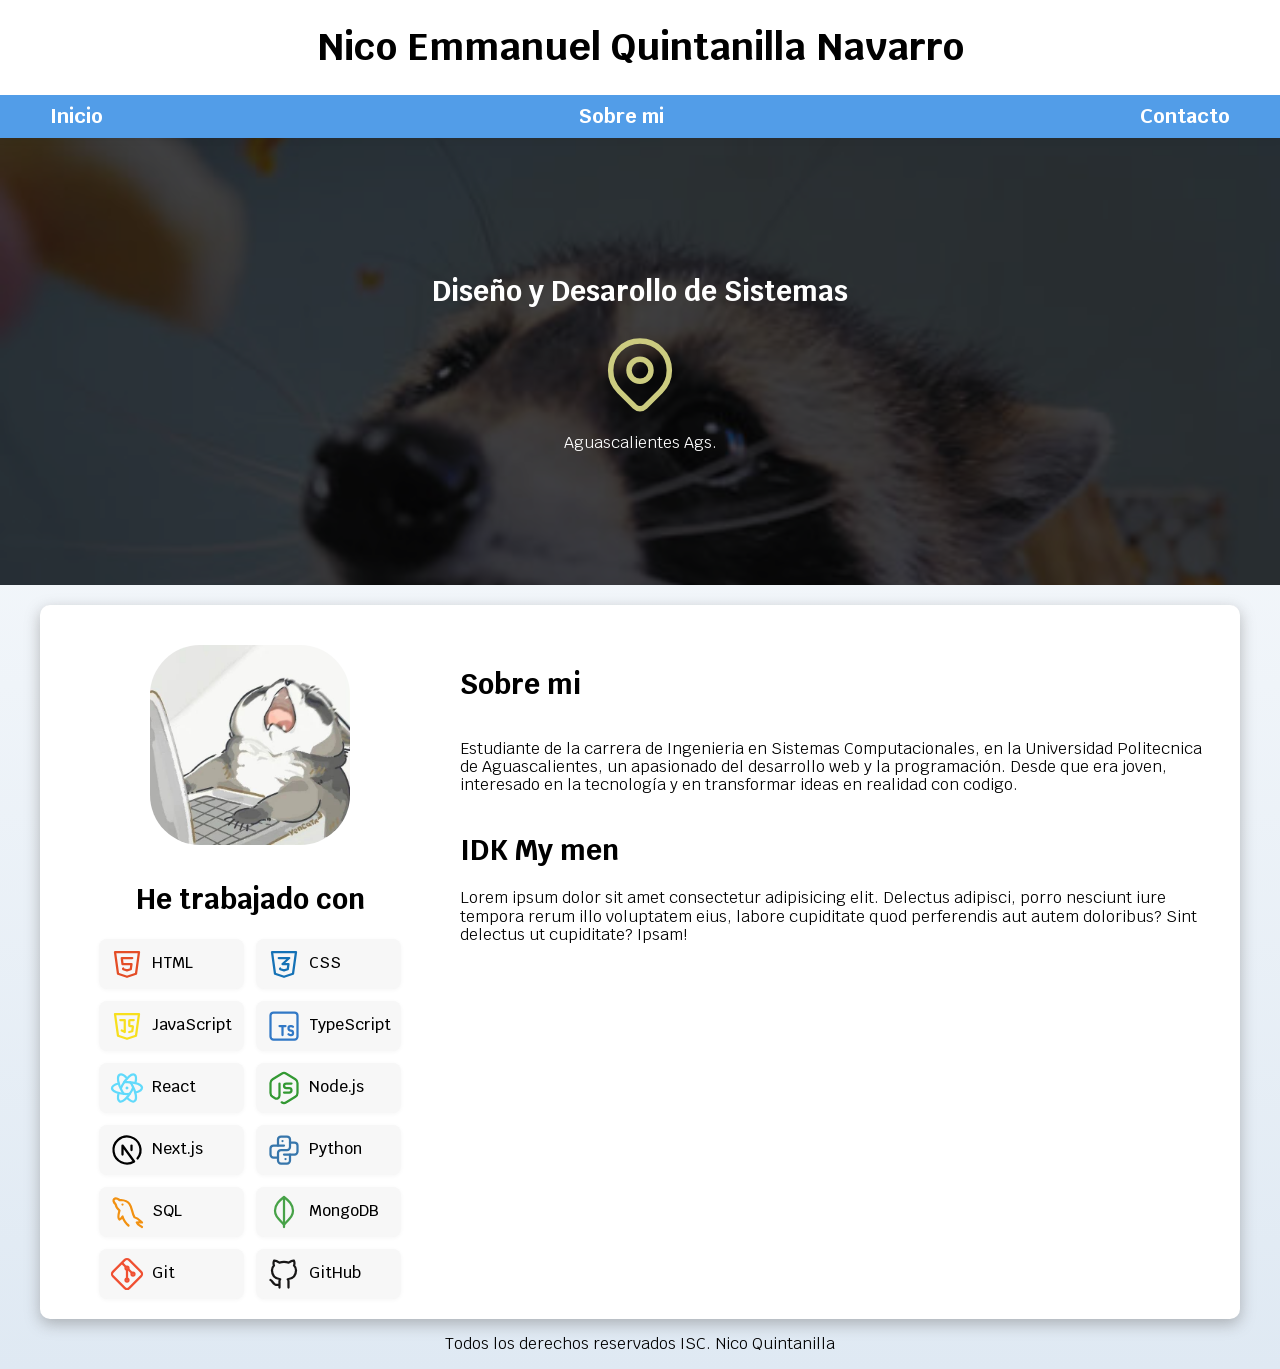
==== public/aboutMe.html @ 52b85981 "folder rename" ====
<!DOCTYPE html>
<html lang="sp">

<head>
  <meta charset="UTF-8">
  <meta name="viewport" content="width=device-width, initial-scale=1.0">
  <link rel="preload" href="styles/normalize.css" as="style">
  <link rel="stylesheet" href="styles/normalize.css">
  <link rel="preconnect" href="https://fonts.googleapis.com">
  <link rel="preconnect" href="https://fonts.gstatic.com" crossorigin>
  <link href="https://fonts.googleapis.com/css2?family=Krub:wght@400;700&display=swap" rel="stylesheet">
  <link rel="stylesheet" href="styles/styles.css">
  <link rel="preload" href="styles/styles.css" as="style">
  <title>About Me</title>
</head>


<body>
  <topBar class="top-bar">
    <Header>
      <h1>Nico Emmanuel Quintanilla Navarro</h1>
    </Header>

    <div class="nav-bg">
      <nav class="navegacion-principal contenedor">
        <a href="index.html">Inicio</a>
        <a href="aboutMe.html">Sobre mi</a>
        <!-- <a href="#">Clientes</a> -->
        <a href="contacto.html">Contacto</a>
      </nav>
    </div>
  </topBar>

  <section class="hero">
    <div class="contenido-hero">
      <h2>Diseño y Desarollo de Sistemas</h2>
      <div class="ubicacion">
        <svg xmlns="http://www.w3.org/2000/svg" width="88" height="88" viewBox="0 0 24 24" fill="none" stroke="#cccc80"
          stroke-width="1.5" stroke-linecap="round" stroke-linejoin="round">
          <path d="M9 11a3 3 0 1 0 6 0a3 3 0 0 0 -6 0" />
          <path d="M17.657 16.657l-4.243 4.243a2 2 0 0 1 -2.827 0l-4.244 -4.243a8 8 0 1 1 11.314 0z" />
        </svg>
      </div>
      <p>Aguascalientes Ags.</p>
    </div>
  </section>

  <main class="contenedor sombra">

    <div class="aboutMe">

      <div class="lefthSide">
        <div class="pfPic"></div>

        <h2>He trabajado con</h2>
                <!-- ...existing code... -->
        <ul class="skills-grid">
          <li>
            <svg xmlns="http://www.w3.org/2000/svg" width="36" height="36" viewBox="0 0 24 24" fill="none"
              stroke="#E44D26" stroke-width="1.5" stroke-linecap="round" stroke-linejoin="round">
              <path d="M20 4l-2 14.5l-6 2l-6 -2l-2 -14.5z" />
              <path d="M15.5 8h-7l.5 4h6l-.5 3.5l-2.5 .75l-2.5 -.75l-.1 -.5" />
            </svg>
            HTML
          </li>
          <li>
            <svg xmlns="http://www.w3.org/2000/svg" width="36" height="36" viewBox="0 0 24 24" fill="none"
              stroke="#1572B6" stroke-width="1.5" stroke-linecap="round" stroke-linejoin="round">
              <path d="M20 4l-2 14.5l-6 2l-6 -2l-2 -14.5z" />
              <path d="M8.5 8h7l-4.5 4h4l-.5 3.5l-2.5 .75l-2.5 -.75l-.1 -.5" />
            </svg>
            CSS
          </li>
          <li>
            <svg xmlns="http://www.w3.org/2000/svg" width="36" height="36" viewBox="0 0 24 24" fill="none"
              stroke="#F7DF1E" stroke-width="1.5" stroke-linecap="round" stroke-linejoin="round">
              <path d="M20 4l-2 14.5l-6 2l-6 -2l-2 -14.5z" />
              <path d="M7.5 8h3v8l-2 -1" />
              <path
                d="M16.5 8h-2.5a.5 .5 0 0 0 -.5 .5v3a.5 .5 0 0 0 .5 .5h1.423a.5 .5 0 0 1 .495 .57l-.418 2.93l-2 .5" />
            </svg>
            JavaScript
          </li>
          <li>
            <svg xmlns="http://www.w3.org/2000/svg" width="36" height="36" viewBox="0 0 24 24" fill="none"
              stroke="#3178C6" stroke-width="1.5" stroke-linecap="round" stroke-linejoin="round">
              <path
                d="M15 17.5c.32 .32 .754 .5 1.207 .5h.543c.69 0 1.25 -.56 1.25 -1.25v-.25a1.5 1.5 0 0 0 -1.5 -1.5a1.5 1.5 0 0 1 -1.5 -1.5v-.25c0 -.69 .56 -1.25 1.25 -1.25h.543c.453 0 .887 .18 1.207 .5" />
              <path d="M9 12h4" />
              <path d="M11 12v6" />
              <path d="M21 19v-14a2 2 0 0 0 -2 -2h-14a2 2 0 0 0 -2 2v14a2 2 0 0 0 2 2h14a2 2 0 0 0 2 -2z" />
            </svg>
            TypeScript
          </li>
          <li>
            <svg xmlns="http://www.w3.org/2000/svg" width="36" height="36" viewBox="0 0 24 24" fill="none"
              stroke="#61DAFB" stroke-width="1.5" stroke-linecap="round" stroke-linejoin="round">
              <path
                d="M6.357 9c-2.637 .68 -4.357 1.845 -4.357 3.175c0 2.107 4.405 3.825 9.85 3.825c.74 0 1.26 -.039 1.95 -.097" />
              <path
                d="M9.837 15.9c-.413 -.596 -.806 -1.133 -1.18 -1.8c-2.751 -4.9 -3.488 -9.77 -1.63 -10.873c1.15 -.697 3.047 .253 4.974 2.254" />
              <path
                d="M6.429 15.387c-.702 2.688 -.56 4.716 .56 5.395c1.783 1.08 5.387 -1.958 8.043 -6.804c.36 -.67 .683 -1.329 .968 -1.978" />
              <path
                d="M12 18.52c1.928 2 3.817 2.95 4.978 2.253c1.85 -1.102 1.121 -5.972 -1.633 -10.873c-.384 -.677 -.777 -1.204 -1.18 -1.8" />
              <path
                d="M17.66 15c2.612 -.687 4.34 -1.85 4.34 -3.176c0 -2.11 -4.408 -3.824 -9.845 -3.824c-.747 0 -1.266 .029 -1.955 .087" />
              <path
                d="M8 12c.285 -.66 .607 -1.308 .968 -1.978c2.647 -4.844 6.253 -7.89 8.046 -6.801c1.11 .679 1.262 2.706 .56 5.393" />
              <path
                d="M12.26 12.015h-.01c-.01 .13 -.12 .24 -.26 .24a.263 .263 0 0 1 -.25 -.26c0 -.14 .11 -.25 .24 -.25h-.01c.13 -.01 .25 .11 .25 .24" />
            </svg>
            React
          </li>
          <li>
            <svg xmlns="http://www.w3.org/2000/svg" width="36" height="36" viewBox="0 0 24 24" fill="none"
              stroke="#339933" stroke-width="1.5" stroke-linecap="round" stroke-linejoin="round">
              <path
                d="M9 9v8.044a2 2 0 0 1 -2.996 1.734l-1.568 -.9a3 3 0 0 1 -1.436 -2.561v-6.635a3 3 0 0 1 1.436 -2.56l6 -3.667a3 3 0 0 1 3.128 0l6 3.667a3 3 0 0 1 1.436 2.561v6.634a3 3 0 0 1 -1.436 2.56l-6 3.667a3 3 0 0 1 -3.128 0" />
              <path d="M17 9h-3.5a1.5 1.5 0 0 0 0 3h2a1.5 1.5 0 0 1 0 3h-3.5" />
            </svg>
            Node.js
          </li>
          <li>
            <svg xmlns="http://www.w3.org/2000/svg" width="36" height="36" viewBox="0 0 24 24" fill="none"
              stroke="#000000" stroke-width="1.5" stroke-linecap="round" stroke-linejoin="round">
              <path d="M9 15v-6l7.745 10.65a9 9 0 1 1 2.255 -1.993" />
              <path d="M15 12v-3" />
            </svg>
            Next.js
          </li>
          <li>
            <svg xmlns="http://www.w3.org/2000/svg" width="36" height="36" viewBox="0 0 24 24" fill="none"
              stroke="#3776AB" stroke-width="1.5" stroke-linecap="round" stroke-linejoin="round">
              <path d="M12 9h-7a2 2 0 0 0 -2 2v4a2 2 0 0 0 2 2h3" />
              <path d="M12 15h7a2 2 0 0 0 2 -2v-4a2 2 0 0 0 -2 -2h-3" />
              <path
                d="M8 9v-4a2 2 0 0 1 2 -2h4a2 2 0 0 1 2 2v5a2 2 0 0 1 -2 2h-4a2 2 0 0 0 -2 2v5a2 2 0 0 0 2 2h4a2 2 0 0 0 2 -2v-4" />
              <path d="M11 6l0 .01" />
              <path d="M13 18l0 .01" />
            </svg>
            Python
          </li>
          <li>
            <svg xmlns="http://www.w3.org/2000/svg" width="36" height="36" viewBox="0 0 24 24" fill="none"
              stroke="#F29111" stroke-width="1.5" stroke-linecap="round" stroke-linejoin="round">
              <path
                d="M13 21c-1.427 -1.026 -3.59 -3.854 -4 -6c-.486 .77 -1.501 2 -2 2c-1.499 -.888 -.574 -3.973 0 -6c-1.596 -1.433 -2.468 -2.458 -2.5 -4c-3.35 -3.44 -.444 -5.27 2.5 -3h1c8.482 .5 6.421 8.07 9 11.5c2.295 .522 3.665 2.254 5 3.5c-2.086 -.2 -2.784 -.344 -3.5 0c.478 1.64 2.123 2.2 3.5 3" />
              <path d="M9 7h.01" />
            </svg>
            SQL
          </li>
          <li>
            <svg xmlns="http://www.w3.org/2000/svg" width="36" height="36" viewBox="0 0 24 24" fill="none"
              stroke="#47A248" stroke-width="1.5" stroke-linecap="round" stroke-linejoin="round">
              <path d="M12 3v19" />
              <path
                d="M18 11.227c0 3.273 -1.812 4.77 -6 9.273c-4.188 -4.503 -6 -6 -6 -9.273c0 -4.454 3.071 -6.927 6 -9.227c2.929 2.3 6 4.773 6 9.227z" />
            </svg>
            MongoDB
          </li>
          <li>
            <svg xmlns="http://www.w3.org/2000/svg" width="36" height="36" viewBox="0 0 24 24" fill="none"
              stroke="#F05032" stroke-width="1.5" stroke-linecap="round" stroke-linejoin="round">
              <path d="M16 12m-1 0a1 1 0 1 0 2 0a1 1 0 1 0 -2 0" />
              <path d="M12 8m-1 0a1 1 0 1 0 2 0a1 1 0 1 0 -2 0" />
              <path d="M12 16m-1 0a1 1 0 1 0 2 0a1 1 0 1 0 -2 0" />
              <path d="M12 15v-6" />
              <path d="M15 11l-2 -2" />
              <path d="M11 7l-1.9 -1.9" />
              <path
                d="M13.446 2.6l7.955 7.954a2.045 2.045 0 0 1 0 2.892l-7.955 7.955a2.045 2.045 0 0 1 -2.892 0l-7.955 -7.955a2.045 2.045 0 0 1 0 -2.892l7.955 -7.955a2.045 2.045 0 0 1 2.892 0z" />
            </svg>
            Git
          </li>
          <li>
            <svg xmlns="http://www.w3.org/2000/svg" width="36" height="36" viewBox="0 0 24 24" fill="none"
              stroke="#181717" stroke-width="1.5" stroke-linecap="round" stroke-linejoin="round">
              <path
                d="M9 19c-4.3 1.4 -4.3 -2.5 -6 -3m12 5v-3.5c0 -1 .1 -1.4 -.5 -2c2.8 -.3 5.5 -1.4 5.5 -6a4.6 4.6 0 0 0 -1.3 -3.2a4.2 4.2 0 0 0 -.1 -3.2s-1.1 -.3 -3.5 1.3a12.3 12.3 0 0 0 -6.2 0c-2.4 -1.6 -3.5 -1.3 -3.5 -1.3a4.2 4.2 0 0 0 -.1 3.2a4.6 4.6 0 0 0 -1.3 3.2c0 4.6 2.7 5.7 5.5 6c-.6 .6 -.6 1.2 -.5 2v3.5" />
            </svg>
            GitHub
          </li>
        </ul>
      </div>

      <div class="righthSide">
        <h2>Sobre mi</h2>

        <p>Estudiante de la carrera de Ingenieria en Sistemas Computacionales, en la Universidad Politecnica de
          Aguascalientes, un apasionado del desarrollo web y la programación. Desde que era joven, interesado en la
          tecnología y en transformar ideas en realidad con codigo.
        </p>

        <h2>IDK My men</h2>
        Lorem ipsum dolor sit amet consectetur adipisicing elit. Delectus adipisci, porro nesciunt iure tempora rerum
        illo voluptatem eius, labore cupiditate quod perferendis aut autem doloribus? Sint delectus ut cupiditate?
        Ipsam!
      </div>
    </div>
  </main>


  <footer class="footer">
    <p>Todos los derechos reservados ISC. Nico Quintanilla</p>
  </footer>
</body>

</html>
---- public/styles/styles.css ----
:root {
  --primary: #cccc80;
  --secondary: #529de8;
  --background: #f0fcff;
  --text: #001e60;
  --blanco: #ffffff;
  --negro: #000000;
  --grisClaro: #dfe9f3;
  --grisOscuro: #394d5a;  
}

html {
  font-size: 62.5%;
  box-sizing: border-box;
  /* scroll-snap-type: y mandatory; */
}

.servicios,
.navegacion-principal .formulario {
  scroll-snap-align: center;
  scroll-snap-stop: always;
}

*,
*::before,
*::after {
  box-sizing: inherit;
}

body {
   padding-top: 135px;
  font-size: 16px;
  font-family: 'Krub', sans-serif;
  background-image: linear-gradient(to top, var(--grisClaro) 0%, var(--blanco) 100%);
}

.top-bar{
  position: fixed;
  top: 0;
  left: 0;
  width: 100%;
  z-index: 1000;
  background: #fff; /* O el color de fondo que prefieras */
  box-shadow: 0 2px 8px rgba(0,0,0,0.05);
}

.contenedor {
  max-width: 120rem;
  margin: 0 auto;
}

.boton {
  background-color: var(--secundario);
  color: var(--blanco);
  padding: 1rem 3rem;
  margin-top: 3rem;
  font-size: 2rem;
  text-decoration: none;
  text-transform: uppercase;
  font-weight: bold;
  border-radius: .5rem;
  width: 90%;
  text-align: center;
  border: none;
}

@media (min-width: 768px) {
  .boton {
    width: auto;
  }
}

.boton:hover {
  cursor: pointer;
}

.sombra {
  box-shadow: 0px 5px 15px 0px rgba(112, 112, 112, 0.48);
  background-color: var(--blanco);
  padding: 2rem;
  border-radius: 1rem;
}

h1 {
  font-size: 3.8rem;
}

h2 {
  font-size: 2.8rem;
}

h3 {
  font-size: 1.8rem;
}

h1,
h2,
h3 {
  text-align: center;
}

.titulo span {
  font-size: 2rem;
}

.w-sm-100 {
  width: 100%;
}

@media (min-width: 768px) {
  .w-sm-100 {
    width: auto;
  }
}

.flex {
  display: flex;
}

.alinear-derecha {
  justify-content: flex-end;
}

.nav-bg {
  background-color: var(--secondary);
}

.navegacion-principal {
  display: flex;
  flex-direction: column;
}

@media (min-width: 768px) {
  .navegacion-principal {
    flex-direction: row;
    justify-content: space-between;
  }
}

.navegacion-principal a {
  display: block;
  text-align: center;
  color: var(--blanco);
  text-align: center;
  text-decoration: none;
  font-size: 2rem;
  font-weight: 700;
  padding: 1rem;
}

.navegacion-principal a:hover {
  background-color: var(--primary);
  color: var(--negro);
}

.hero {
  background-image: url(../img/hero.jpg);
  background-repeat: no-repeat;
  background-size: cover;
  height: 450px;
  position: relative;
  margin-bottom: 2rem;
}

.contenido-hero {
  position: absolute;
  background-color: rgba(0, 0, 0, .7);
  background-color: rgb(0 0 0 / 70%);
  width: 100%;
  height: 100%;

  display: flex;
  flex-direction: column;
  align-items: center;
  justify-content: center;
}

.contenido-hero h2,
.contenido-hero p {
  color: var(--blanco);
}

.contenido-hero .ubicacion {
  display: flex;
  align-items: flex-end;
}

@media (min-width: 768px) {
  .servicios {
    display: grid;
    grid-template-columns: repeat(3, 1fr);
    column-gap: 1rem;
  }
}

.servicio {
  display: flex;
  flex-direction: column;
  align-items: center;
}

.servicio h3 {
  color: var(--secundario);
  font-weight: normal;
}

.servicio p {
  line-height: 2;
  text-align: center;
}

.servicio .iconos {
  height: 15rem;
  width: 15rem;
  background-color: var(--primary);
  border-radius: 50%;
  display: flex;
  justify-content: space-evenly;
  align-items: center;
}

.formulario {
  background-color: var(--grisOscuro);
  width: min(60rem, 100%);
  margin: 0 auto;
  padding: 2rem;
  border-radius: 1rem;
}

.formulario fieldset {
  border: none;
}

.formulario legend {
  text-align: center;
  font-size: 1.8rem;
  text-transform: uppercase;
  font-weight: 700;
  margin-bottom: 2rem;
  color: var(--primary);
}

@media (min-width: 768px) {
  .contenedor-campos {
    display: grid;
    grid-template-columns: 50% 50%;
    grid-template-rows: auto auto 20rem;
    column-gap: 1rem;
  }

  .campo:nth-child(3),
  .campo:nth-child(4) {
    grid-column: 1 / 3;
  }
}

.campo {
  margin-bottom: 1rem;
}

.campo label {
  color: var(--blanco);
  font-weight: bold;
  margin-bottom: .5rem;
  display: block;
}

.campo textarea {
  height: 20rem;
}

.input-text {
  width: 100%;
  border: none;
  padding: 1.5rem;
  border-radius: .5rem;
}

.footer {
  text-align: center;
}


/* ------------------------------------------------------------------------------- AboutMe Page ------ */

.aboutMe {
  display: flex;
  flex-direction: row;
  gap: 2rem;
  margin-top: 2rem;
  align-items: flex-start;
}

.lefthSide {
  flex: 1;
  display: flex;
  flex-direction: column;
  align-items: center;
}

.skills-grid {
  display: grid;
  grid-template-columns: repeat(2, 1fr);
  gap: 1.2rem;
  list-style: none;
  padding: 0;
  margin: 0;
}

@media (max-width: 600px) {
  .skills-grid {
    grid-template-columns: 1fr;
  }
}

.skills-grid li {
  display: flex;
  align-items: center;
  gap: 0.7rem;
  background: #f7f7f7;
  border-radius: 8px;
  padding: 0.7rem 1rem;
  box-shadow: 0 1px 4px rgba(0,0,0,0.04);
  font-weight: 500;
}
.skills-grid svg {
  flex-shrink: 0;
}

.righthSide {
  flex: 2;
  display: flex;
  flex-direction: column;
  align-items: flex-start;
}

.pfPic {
  width: 200px;
  height: 200px;
  border-radius: 25%;
  margin-bottom: 1.5rem;
  background-image: url(../img/pfPic.jpg);
  background-size: cover;
  background-position: center;    
  background-repeat: no-repeat;
}

@media (max-width: 768px) {
  .aboutMe {
    flex-direction: column;
  }
  .lefthSide, .righthSide {
    flex: unset;
    width: 100%;
  }
}


/* ------------------------------------------------------------------------------- Contacto Page ------ */

.contact-grid {
  display: grid;
  grid-template-columns: repeat(3, 1fr);
  gap: 2rem;
  justify-items: center;
  padding: 2rem 0;
  list-style: none;
}

@media (max-width: 900px) {
  .contact-grid {
    grid-template-columns: repeat(2, 1fr);
  }
}

@media (max-width: 600px) {
  .contact-grid {
    grid-template-columns: 1fr;
  }
}

.contact-grid li {
  background: var(--primary);
  border-radius: 50%;
  width: 250px;
  height: 250px;
  display: flex;
  flex-direction: column;
  align-items: center;
  justify-content: center;
  box-shadow: 0px 5px 15px 0px rgba(112, 112, 112, 0.18);
  text-align: center;
  transition: transform 0.2s;
}

.contact-grid li:hover {
  transform: scale(1.05);
  background: var(--secondary);
  color: var(--blanco);
}

.contact-grid svg {
  margin-bottom: 1rem;
}

.contact-grid a {
  color: var(--negro);
  font-weight: bold;
  text-decoration: none;
  word-break: break-all;
}

.contact-grid li:hover a {
  color: var(--blanco);
}
---- public/styles/styles.css ----
:root {
  --primary: #cccc80;
  --secondary: #529de8;
  --background: #f0fcff;
  --text: #001e60;
  --blanco: #ffffff;
  --negro: #000000;
  --grisClaro: #dfe9f3;
  --grisOscuro: #394d5a;  
}

html {
  font-size: 62.5%;
  box-sizing: border-box;
  /* scroll-snap-type: y mandatory; */
}

.servicios,
.navegacion-principal .formulario {
  scroll-snap-align: center;
  scroll-snap-stop: always;
}

*,
*::before,
*::after {
  box-sizing: inherit;
}

body {
   padding-top: 135px;
  font-size: 16px;
  font-family: 'Krub', sans-serif;
  background-image: linear-gradient(to top, var(--grisClaro) 0%, var(--blanco) 100%);
}

.top-bar{
  position: fixed;
  top: 0;
  left: 0;
  width: 100%;
  z-index: 1000;
  background: #fff; /* O el color de fondo que prefieras */
  box-shadow: 0 2px 8px rgba(0,0,0,0.05);
}

.contenedor {
  max-width: 120rem;
  margin: 0 auto;
}

.boton {
  background-color: var(--secundario);
  color: var(--blanco);
  padding: 1rem 3rem;
  margin-top: 3rem;
  font-size: 2rem;
  text-decoration: none;
  text-transform: uppercase;
  font-weight: bold;
  border-radius: .5rem;
  width: 90%;
  text-align: center;
  border: none;
}

@media (min-width: 768px) {
  .boton {
    width: auto;
  }
}

.boton:hover {
  cursor: pointer;
}

.sombra {
  box-shadow: 0px 5px 15px 0px rgba(112, 112, 112, 0.48);
  background-color: var(--blanco);
  padding: 2rem;
  border-radius: 1rem;
}

h1 {
  font-size: 3.8rem;
}

h2 {
  font-size: 2.8rem;
}

h3 {
  font-size: 1.8rem;
}

h1,
h2,
h3 {
  text-align: center;
}

.titulo span {
  font-size: 2rem;
}

.w-sm-100 {
  width: 100%;
}

@media (min-width: 768px) {
  .w-sm-100 {
    width: auto;
  }
}

.flex {
  display: flex;
}

.alinear-derecha {
  justify-content: flex-end;
}

.nav-bg {
  background-color: var(--secondary);
}

.navegacion-principal {
  display: flex;
  flex-direction: column;
}

@media (min-width: 768px) {
  .navegacion-principal {
    flex-direction: row;
    justify-content: space-between;
  }
}

.navegacion-principal a {
  display: block;
  text-align: center;
  color: var(--blanco);
  text-align: center;
  text-decoration: none;
  font-size: 2rem;
  font-weight: 700;
  padding: 1rem;
}

.navegacion-principal a:hover {
  background-color: var(--primary);
  color: var(--negro);
}

.hero {
  background-image: url(../img/hero.jpg);
  background-repeat: no-repeat;
  background-size: cover;
  height: 450px;
  position: relative;
  margin-bottom: 2rem;
}

.contenido-hero {
  position: absolute;
  background-color: rgba(0, 0, 0, .7);
  background-color: rgb(0 0 0 / 70%);
  width: 100%;
  height: 100%;

  display: flex;
  flex-direction: column;
  align-items: center;
  justify-content: center;
}

.contenido-hero h2,
.contenido-hero p {
  color: var(--blanco);
}

.contenido-hero .ubicacion {
  display: flex;
  align-items: flex-end;
}

@media (min-width: 768px) {
  .servicios {
    display: grid;
    grid-template-columns: repeat(3, 1fr);
    column-gap: 1rem;
  }
}

.servicio {
  display: flex;
  flex-direction: column;
  align-items: center;
}

.servicio h3 {
  color: var(--secundario);
  font-weight: normal;
}

.servicio p {
  line-height: 2;
  text-align: center;
}

.servicio .iconos {
  height: 15rem;
  width: 15rem;
  background-color: var(--primary);
  border-radius: 50%;
  display: flex;
  justify-content: space-evenly;
  align-items: center;
}

.formulario {
  background-color: var(--grisOscuro);
  width: min(60rem, 100%);
  margin: 0 auto;
  padding: 2rem;
  border-radius: 1rem;
}

.formulario fieldset {
  border: none;
}

.formulario legend {
  text-align: center;
  font-size: 1.8rem;
  text-transform: uppercase;
  font-weight: 700;
  margin-bottom: 2rem;
  color: var(--primary);
}

@media (min-width: 768px) {
  .contenedor-campos {
    display: grid;
    grid-template-columns: 50% 50%;
    grid-template-rows: auto auto 20rem;
    column-gap: 1rem;
  }

  .campo:nth-child(3),
  .campo:nth-child(4) {
    grid-column: 1 / 3;
  }
}

.campo {
  margin-bottom: 1rem;
}

.campo label {
  color: var(--blanco);
  font-weight: bold;
  margin-bottom: .5rem;
  display: block;
}

.campo textarea {
  height: 20rem;
}

.input-text {
  width: 100%;
  border: none;
  padding: 1.5rem;
  border-radius: .5rem;
}

.footer {
  text-align: center;
}


/* ------------------------------------------------------------------------------- AboutMe Page ------ */

.aboutMe {
  display: flex;
  flex-direction: row;
  gap: 2rem;
  margin-top: 2rem;
  align-items: flex-start;
}

.lefthSide {
  flex: 1;
  display: flex;
  flex-direction: column;
  align-items: center;
}

.skills-grid {
  display: grid;
  grid-template-columns: repeat(2, 1fr);
  gap: 1.2rem;
  list-style: none;
  padding: 0;
  margin: 0;
}

@media (max-width: 600px) {
  .skills-grid {
    grid-template-columns: 1fr;
  }
}

.skills-grid li {
  display: flex;
  align-items: center;
  gap: 0.7rem;
  background: #f7f7f7;
  border-radius: 8px;
  padding: 0.7rem 1rem;
  box-shadow: 0 1px 4px rgba(0,0,0,0.04);
  font-weight: 500;
}
.skills-grid svg {
  flex-shrink: 0;
}

.righthSide {
  flex: 2;
  display: flex;
  flex-direction: column;
  align-items: flex-start;
}

.pfPic {
  width: 200px;
  height: 200px;
  border-radius: 25%;
  margin-bottom: 1.5rem;
  background-image: url(../img/pfPic.jpg);
  background-size: cover;
  background-position: center;    
  background-repeat: no-repeat;
}

@media (max-width: 768px) {
  .aboutMe {
    flex-direction: column;
  }
  .lefthSide, .righthSide {
    flex: unset;
    width: 100%;
  }
}


/* ------------------------------------------------------------------------------- Contacto Page ------ */

.contact-grid {
  display: grid;
  grid-template-columns: repeat(3, 1fr);
  gap: 2rem;
  justify-items: center;
  padding: 2rem 0;
  list-style: none;
}

@media (max-width: 900px) {
  .contact-grid {
    grid-template-columns: repeat(2, 1fr);
  }
}

@media (max-width: 600px) {
  .contact-grid {
    grid-template-columns: 1fr;
  }
}

.contact-grid li {
  background: var(--primary);
  border-radius: 50%;
  width: 250px;
  height: 250px;
  display: flex;
  flex-direction: column;
  align-items: center;
  justify-content: center;
  box-shadow: 0px 5px 15px 0px rgba(112, 112, 112, 0.18);
  text-align: center;
  transition: transform 0.2s;
}

.contact-grid li:hover {
  transform: scale(1.05);
  background: var(--secondary);
  color: var(--blanco);
}

.contact-grid svg {
  margin-bottom: 1rem;
}

.contact-grid a {
  color: var(--negro);
  font-weight: bold;
  text-decoration: none;
  word-break: break-all;
}

.contact-grid li:hover a {
  color: var(--blanco);
}
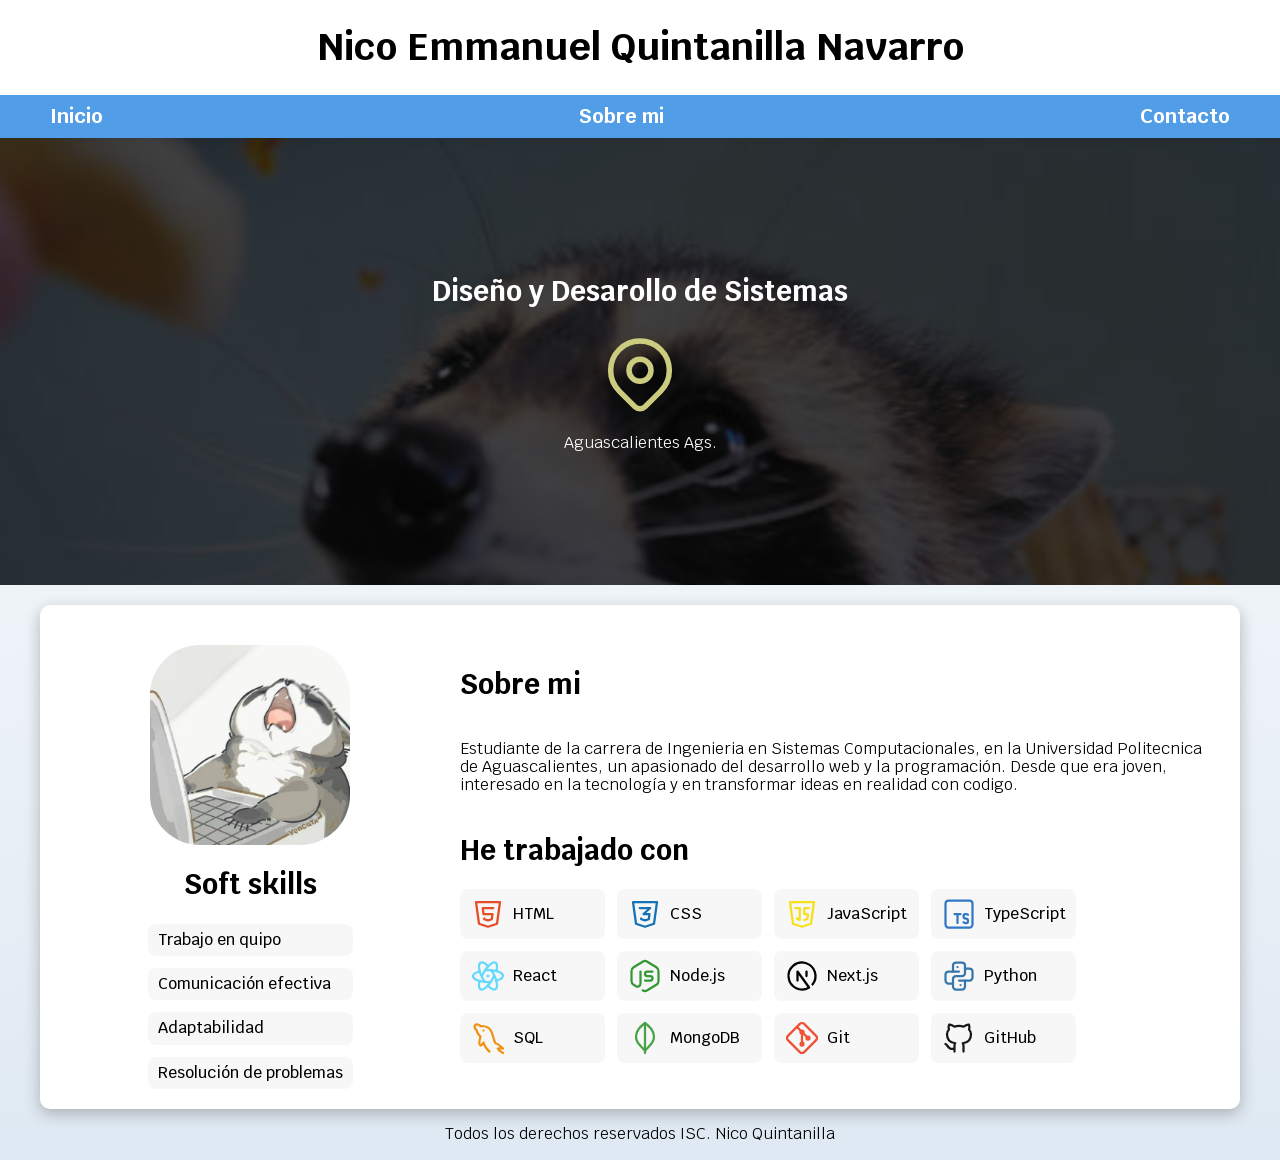
==== commit 7e2effe8: "About Me Update" ====
--- a/public/aboutMe.html
+++ b/public/aboutMe.html
@@ -52,136 +52,22 @@
       <div class="lefthSide">
         <div class="pfPic"></div>
 
-        <h2>He trabajado con</h2>
-                <!-- ...existing code... -->
-        <ul class="skills-grid">
-          <li>
-            <svg xmlns="http://www.w3.org/2000/svg" width="36" height="36" viewBox="0 0 24 24" fill="none"
-              stroke="#E44D26" stroke-width="1.5" stroke-linecap="round" stroke-linejoin="round">
-              <path d="M20 4l-2 14.5l-6 2l-6 -2l-2 -14.5z" />
-              <path d="M15.5 8h-7l.5 4h6l-.5 3.5l-2.5 .75l-2.5 -.75l-.1 -.5" />
-            </svg>
-            HTML
-          </li>
-          <li>
-            <svg xmlns="http://www.w3.org/2000/svg" width="36" height="36" viewBox="0 0 24 24" fill="none"
-              stroke="#1572B6" stroke-width="1.5" stroke-linecap="round" stroke-linejoin="round">
-              <path d="M20 4l-2 14.5l-6 2l-6 -2l-2 -14.5z" />
-              <path d="M8.5 8h7l-4.5 4h4l-.5 3.5l-2.5 .75l-2.5 -.75l-.1 -.5" />
-            </svg>
-            CSS
-          </li>
-          <li>
-            <svg xmlns="http://www.w3.org/2000/svg" width="36" height="36" viewBox="0 0 24 24" fill="none"
-              stroke="#F7DF1E" stroke-width="1.5" stroke-linecap="round" stroke-linejoin="round">
-              <path d="M20 4l-2 14.5l-6 2l-6 -2l-2 -14.5z" />
-              <path d="M7.5 8h3v8l-2 -1" />
-              <path
-                d="M16.5 8h-2.5a.5 .5 0 0 0 -.5 .5v3a.5 .5 0 0 0 .5 .5h1.423a.5 .5 0 0 1 .495 .57l-.418 2.93l-2 .5" />
-            </svg>
-            JavaScript
-          </li>
-          <li>
-            <svg xmlns="http://www.w3.org/2000/svg" width="36" height="36" viewBox="0 0 24 24" fill="none"
-              stroke="#3178C6" stroke-width="1.5" stroke-linecap="round" stroke-linejoin="round">
-              <path
-                d="M15 17.5c.32 .32 .754 .5 1.207 .5h.543c.69 0 1.25 -.56 1.25 -1.25v-.25a1.5 1.5 0 0 0 -1.5 -1.5a1.5 1.5 0 0 1 -1.5 -1.5v-.25c0 -.69 .56 -1.25 1.25 -1.25h.543c.453 0 .887 .18 1.207 .5" />
-              <path d="M9 12h4" />
-              <path d="M11 12v6" />
-              <path d="M21 19v-14a2 2 0 0 0 -2 -2h-14a2 2 0 0 0 -2 2v14a2 2 0 0 0 2 2h14a2 2 0 0 0 2 -2z" />
-            </svg>
-            TypeScript
-          </li>
-          <li>
-            <svg xmlns="http://www.w3.org/2000/svg" width="36" height="36" viewBox="0 0 24 24" fill="none"
-              stroke="#61DAFB" stroke-width="1.5" stroke-linecap="round" stroke-linejoin="round">
-              <path
-                d="M6.357 9c-2.637 .68 -4.357 1.845 -4.357 3.175c0 2.107 4.405 3.825 9.85 3.825c.74 0 1.26 -.039 1.95 -.097" />
-              <path
-                d="M9.837 15.9c-.413 -.596 -.806 -1.133 -1.18 -1.8c-2.751 -4.9 -3.488 -9.77 -1.63 -10.873c1.15 -.697 3.047 .253 4.974 2.254" />
-              <path
-                d="M6.429 15.387c-.702 2.688 -.56 4.716 .56 5.395c1.783 1.08 5.387 -1.958 8.043 -6.804c.36 -.67 .683 -1.329 .968 -1.978" />
-              <path
-                d="M12 18.52c1.928 2 3.817 2.95 4.978 2.253c1.85 -1.102 1.121 -5.972 -1.633 -10.873c-.384 -.677 -.777 -1.204 -1.18 -1.8" />
-              <path
-                d="M17.66 15c2.612 -.687 4.34 -1.85 4.34 -3.176c0 -2.11 -4.408 -3.824 -9.845 -3.824c-.747 0 -1.266 .029 -1.955 .087" />
-              <path
-                d="M8 12c.285 -.66 .607 -1.308 .968 -1.978c2.647 -4.844 6.253 -7.89 8.046 -6.801c1.11 .679 1.262 2.706 .56 5.393" />
-              <path
-                d="M12.26 12.015h-.01c-.01 .13 -.12 .24 -.26 .24a.263 .263 0 0 1 -.25 -.26c0 -.14 .11 -.25 .24 -.25h-.01c.13 -.01 .25 .11 .25 .24" />
-            </svg>
-            React
-          </li>
-          <li>
-            <svg xmlns="http://www.w3.org/2000/svg" width="36" height="36" viewBox="0 0 24 24" fill="none"
-              stroke="#339933" stroke-width="1.5" stroke-linecap="round" stroke-linejoin="round">
-              <path
-                d="M9 9v8.044a2 2 0 0 1 -2.996 1.734l-1.568 -.9a3 3 0 0 1 -1.436 -2.561v-6.635a3 3 0 0 1 1.436 -2.56l6 -3.667a3 3 0 0 1 3.128 0l6 3.667a3 3 0 0 1 1.436 2.561v6.634a3 3 0 0 1 -1.436 2.56l-6 3.667a3 3 0 0 1 -3.128 0" />
-              <path d="M17 9h-3.5a1.5 1.5 0 0 0 0 3h2a1.5 1.5 0 0 1 0 3h-3.5" />
-            </svg>
-            Node.js
-          </li>
-          <li>
-            <svg xmlns="http://www.w3.org/2000/svg" width="36" height="36" viewBox="0 0 24 24" fill="none"
-              stroke="#000000" stroke-width="1.5" stroke-linecap="round" stroke-linejoin="round">
-              <path d="M9 15v-6l7.745 10.65a9 9 0 1 1 2.255 -1.993" />
-              <path d="M15 12v-3" />
-            </svg>
-            Next.js
-          </li>
-          <li>
-            <svg xmlns="http://www.w3.org/2000/svg" width="36" height="36" viewBox="0 0 24 24" fill="none"
-              stroke="#3776AB" stroke-width="1.5" stroke-linecap="round" stroke-linejoin="round">
-              <path d="M12 9h-7a2 2 0 0 0 -2 2v4a2 2 0 0 0 2 2h3" />
-              <path d="M12 15h7a2 2 0 0 0 2 -2v-4a2 2 0 0 0 -2 -2h-3" />
-              <path
-                d="M8 9v-4a2 2 0 0 1 2 -2h4a2 2 0 0 1 2 2v5a2 2 0 0 1 -2 2h-4a2 2 0 0 0 -2 2v5a2 2 0 0 0 2 2h4a2 2 0 0 0 2 -2v-4" />
-              <path d="M11 6l0 .01" />
-              <path d="M13 18l0 .01" />
-            </svg>
-            Python
-          </li>
-          <li>
-            <svg xmlns="http://www.w3.org/2000/svg" width="36" height="36" viewBox="0 0 24 24" fill="none"
-              stroke="#F29111" stroke-width="1.5" stroke-linecap="round" stroke-linejoin="round">
-              <path
-                d="M13 21c-1.427 -1.026 -3.59 -3.854 -4 -6c-.486 .77 -1.501 2 -2 2c-1.499 -.888 -.574 -3.973 0 -6c-1.596 -1.433 -2.468 -2.458 -2.5 -4c-3.35 -3.44 -.444 -5.27 2.5 -3h1c8.482 .5 6.421 8.07 9 11.5c2.295 .522 3.665 2.254 5 3.5c-2.086 -.2 -2.784 -.344 -3.5 0c.478 1.64 2.123 2.2 3.5 3" />
-              <path d="M9 7h.01" />
-            </svg>
-            SQL
-          </li>
-          <li>
-            <svg xmlns="http://www.w3.org/2000/svg" width="36" height="36" viewBox="0 0 24 24" fill="none"
-              stroke="#47A248" stroke-width="1.5" stroke-linecap="round" stroke-linejoin="round">
-              <path d="M12 3v19" />
-              <path
-                d="M18 11.227c0 3.273 -1.812 4.77 -6 9.273c-4.188 -4.503 -6 -6 -6 -9.273c0 -4.454 3.071 -6.927 6 -9.227c2.929 2.3 6 4.773 6 9.227z" />
-            </svg>
-            MongoDB
-          </li>
-          <li>
-            <svg xmlns="http://www.w3.org/2000/svg" width="36" height="36" viewBox="0 0 24 24" fill="none"
-              stroke="#F05032" stroke-width="1.5" stroke-linecap="round" stroke-linejoin="round">
-              <path d="M16 12m-1 0a1 1 0 1 0 2 0a1 1 0 1 0 -2 0" />
-              <path d="M12 8m-1 0a1 1 0 1 0 2 0a1 1 0 1 0 -2 0" />
-              <path d="M12 16m-1 0a1 1 0 1 0 2 0a1 1 0 1 0 -2 0" />
-              <path d="M12 15v-6" />
-              <path d="M15 11l-2 -2" />
-              <path d="M11 7l-1.9 -1.9" />
-              <path
-                d="M13.446 2.6l7.955 7.954a2.045 2.045 0 0 1 0 2.892l-7.955 7.955a2.045 2.045 0 0 1 -2.892 0l-7.955 -7.955a2.045 2.045 0 0 1 0 -2.892l7.955 -7.955a2.045 2.045 0 0 1 2.892 0z" />
-            </svg>
-            Git
-          </li>
-          <li>
-            <svg xmlns="http://www.w3.org/2000/svg" width="36" height="36" viewBox="0 0 24 24" fill="none"
-              stroke="#181717" stroke-width="1.5" stroke-linecap="round" stroke-linejoin="round">
-              <path
-                d="M9 19c-4.3 1.4 -4.3 -2.5 -6 -3m12 5v-3.5c0 -1 .1 -1.4 -.5 -2c2.8 -.3 5.5 -1.4 5.5 -6a4.6 4.6 0 0 0 -1.3 -3.2a4.2 4.2 0 0 0 -.1 -3.2s-1.1 -.3 -3.5 1.3a12.3 12.3 0 0 0 -6.2 0c-2.4 -1.6 -3.5 -1.3 -3.5 -1.3a4.2 4.2 0 0 0 -.1 3.2a4.6 4.6 0 0 0 -1.3 3.2c0 4.6 2.7 5.7 5.5 6c-.6 .6 -.6 1.2 -.5 2v3.5" />
-            </svg>
-            GitHub
-          </li>
+        <h2>Soft skills</h2>
+        <ul class="skills-list">
+          <li>Trabajo en quipo</li>
+          <li>Comunicación efectiva</li>
+          <li>Adaptabilidad</li>
+          <li>Resolución de problemas</li>
         </ul>
+
+        <!-- <h2>Certificaciones</h2>
+        <ul class="skills-list">
+          <li>Microsoft Excel - Nivel Medio</li>
+          <li>Get Connected</li>
+          <li>CCNA 3</li>
+          <li>ASP.NET</li>
+        </ul> -->
+
       </div>
 
       <div class="righthSide">
@@ -192,10 +78,143 @@
           tecnología y en transformar ideas en realidad con codigo.
         </p>
 
-        <h2>IDK My men</h2>
+        <!-- <h2>IDK My men</h2>
         Lorem ipsum dolor sit amet consectetur adipisicing elit. Delectus adipisci, porro nesciunt iure tempora rerum
         illo voluptatem eius, labore cupiditate quod perferendis aut autem doloribus? Sint delectus ut cupiditate?
-        Ipsam!
+        Ipsam! -->
+
+        <h2>He trabajado con</h2>
+        <div>
+
+          <ul class="skills-grid">
+            <li>
+              <svg xmlns="http://www.w3.org/2000/svg" width="36" height="36" viewBox="0 0 24 24" fill="none"
+                stroke="#E44D26" stroke-width="1.5" stroke-linecap="round" stroke-linejoin="round">
+                <path d="M20 4l-2 14.5l-6 2l-6 -2l-2 -14.5z" />
+                <path d="M15.5 8h-7l.5 4h6l-.5 3.5l-2.5 .75l-2.5 -.75l-.1 -.5" />
+              </svg>
+              HTML
+            </li>
+            <li>
+              <svg xmlns="http://www.w3.org/2000/svg" width="36" height="36" viewBox="0 0 24 24" fill="none"
+                stroke="#1572B6" stroke-width="1.5" stroke-linecap="round" stroke-linejoin="round">
+                <path d="M20 4l-2 14.5l-6 2l-6 -2l-2 -14.5z" />
+                <path d="M8.5 8h7l-4.5 4h4l-.5 3.5l-2.5 .75l-2.5 -.75l-.1 -.5" />
+              </svg>
+              CSS
+            </li>
+            <li>
+              <svg xmlns="http://www.w3.org/2000/svg" width="36" height="36" viewBox="0 0 24 24" fill="none"
+                stroke="#F7DF1E" stroke-width="1.5" stroke-linecap="round" stroke-linejoin="round">
+                <path d="M20 4l-2 14.5l-6 2l-6 -2l-2 -14.5z" />
+                <path d="M7.5 8h3v8l-2 -1" />
+                <path
+                  d="M16.5 8h-2.5a.5 .5 0 0 0 -.5 .5v3a.5 .5 0 0 0 .5 .5h1.423a.5 .5 0 0 1 .495 .57l-.418 2.93l-2 .5" />
+              </svg>
+              JavaScript
+            </li>
+            <li>
+              <svg xmlns="http://www.w3.org/2000/svg" width="36" height="36" viewBox="0 0 24 24" fill="none"
+                stroke="#3178C6" stroke-width="1.5" stroke-linecap="round" stroke-linejoin="round">
+                <path
+                  d="M15 17.5c.32 .32 .754 .5 1.207 .5h.543c.69 0 1.25 -.56 1.25 -1.25v-.25a1.5 1.5 0 0 0 -1.5 -1.5a1.5 1.5 0 0 1 -1.5 -1.5v-.25c0 -.69 .56 -1.25 1.25 -1.25h.543c.453 0 .887 .18 1.207 .5" />
+                <path d="M9 12h4" />
+                <path d="M11 12v6" />
+                <path d="M21 19v-14a2 2 0 0 0 -2 -2h-14a2 2 0 0 0 -2 2v14a2 2 0 0 0 2 2h14a2 2 0 0 0 2 -2z" />
+              </svg>
+              TypeScript
+            </li>
+            <li>
+              <svg xmlns="http://www.w3.org/2000/svg" width="36" height="36" viewBox="0 0 24 24" fill="none"
+                stroke="#61DAFB" stroke-width="1.5" stroke-linecap="round" stroke-linejoin="round">
+                <path
+                  d="M6.357 9c-2.637 .68 -4.357 1.845 -4.357 3.175c0 2.107 4.405 3.825 9.85 3.825c.74 0 1.26 -.039 1.95 -.097" />
+                <path
+                  d="M9.837 15.9c-.413 -.596 -.806 -1.133 -1.18 -1.8c-2.751 -4.9 -3.488 -9.77 -1.63 -10.873c1.15 -.697 3.047 .253 4.974 2.254" />
+                <path
+                  d="M6.429 15.387c-.702 2.688 -.56 4.716 .56 5.395c1.783 1.08 5.387 -1.958 8.043 -6.804c.36 -.67 .683 -1.329 .968 -1.978" />
+                <path
+                  d="M12 18.52c1.928 2 3.817 2.95 4.978 2.253c1.85 -1.102 1.121 -5.972 -1.633 -10.873c-.384 -.677 -.777 -1.204 -1.18 -1.8" />
+                <path
+                  d="M17.66 15c2.612 -.687 4.34 -1.85 4.34 -3.176c0 -2.11 -4.408 -3.824 -9.845 -3.824c-.747 0 -1.266 .029 -1.955 .087" />
+                <path
+                  d="M8 12c.285 -.66 .607 -1.308 .968 -1.978c2.647 -4.844 6.253 -7.89 8.046 -6.801c1.11 .679 1.262 2.706 .56 5.393" />
+                <path
+                  d="M12.26 12.015h-.01c-.01 .13 -.12 .24 -.26 .24a.263 .263 0 0 1 -.25 -.26c0 -.14 .11 -.25 .24 -.25h-.01c.13 -.01 .25 .11 .25 .24" />
+              </svg>
+              React
+            </li>
+            <li>
+              <svg xmlns="http://www.w3.org/2000/svg" width="36" height="36" viewBox="0 0 24 24" fill="none"
+                stroke="#339933" stroke-width="1.5" stroke-linecap="round" stroke-linejoin="round">
+                <path
+                  d="M9 9v8.044a2 2 0 0 1 -2.996 1.734l-1.568 -.9a3 3 0 0 1 -1.436 -2.561v-6.635a3 3 0 0 1 1.436 -2.56l6 -3.667a3 3 0 0 1 3.128 0l6 3.667a3 3 0 0 1 1.436 2.561v6.634a3 3 0 0 1 -1.436 2.56l-6 3.667a3 3 0 0 1 -3.128 0" />
+                <path d="M17 9h-3.5a1.5 1.5 0 0 0 0 3h2a1.5 1.5 0 0 1 0 3h-3.5" />
+              </svg>
+              Node.js
+            </li>
+            <li>
+              <svg xmlns="http://www.w3.org/2000/svg" width="36" height="36" viewBox="0 0 24 24" fill="none"
+                stroke="#000000" stroke-width="1.5" stroke-linecap="round" stroke-linejoin="round">
+                <path d="M9 15v-6l7.745 10.65a9 9 0 1 1 2.255 -1.993" />
+                <path d="M15 12v-3" />
+              </svg>
+              Next.js
+            </li>
+            <li>
+              <svg xmlns="http://www.w3.org/2000/svg" width="36" height="36" viewBox="0 0 24 24" fill="none"
+                stroke="#3776AB" stroke-width="1.5" stroke-linecap="round" stroke-linejoin="round">
+                <path d="M12 9h-7a2 2 0 0 0 -2 2v4a2 2 0 0 0 2 2h3" />
+                <path d="M12 15h7a2 2 0 0 0 2 -2v-4a2 2 0 0 0 -2 -2h-3" />
+                <path
+                  d="M8 9v-4a2 2 0 0 1 2 -2h4a2 2 0 0 1 2 2v5a2 2 0 0 1 -2 2h-4a2 2 0 0 0 -2 2v5a2 2 0 0 0 2 2h4a2 2 0 0 0 2 -2v-4" />
+                <path d="M11 6l0 .01" />
+                <path d="M13 18l0 .01" />
+              </svg>
+              Python
+            </li>
+            <li>
+              <svg xmlns="http://www.w3.org/2000/svg" width="36" height="36" viewBox="0 0 24 24" fill="none"
+                stroke="#F29111" stroke-width="1.5" stroke-linecap="round" stroke-linejoin="round">
+                <path
+                  d="M13 21c-1.427 -1.026 -3.59 -3.854 -4 -6c-.486 .77 -1.501 2 -2 2c-1.499 -.888 -.574 -3.973 0 -6c-1.596 -1.433 -2.468 -2.458 -2.5 -4c-3.35 -3.44 -.444 -5.27 2.5 -3h1c8.482 .5 6.421 8.07 9 11.5c2.295 .522 3.665 2.254 5 3.5c-2.086 -.2 -2.784 -.344 -3.5 0c.478 1.64 2.123 2.2 3.5 3" />
+                <path d="M9 7h.01" />
+              </svg>
+              SQL
+            </li>
+            <li>
+              <svg xmlns="http://www.w3.org/2000/svg" width="36" height="36" viewBox="0 0 24 24" fill="none"
+                stroke="#47A248" stroke-width="1.5" stroke-linecap="round" stroke-linejoin="round">
+                <path d="M12 3v19" />
+                <path
+                  d="M18 11.227c0 3.273 -1.812 4.77 -6 9.273c-4.188 -4.503 -6 -6 -6 -9.273c0 -4.454 3.071 -6.927 6 -9.227c2.929 2.3 6 4.773 6 9.227z" />
+              </svg>
+              MongoDB
+            </li>
+            <li>
+              <svg xmlns="http://www.w3.org/2000/svg" width="36" height="36" viewBox="0 0 24 24" fill="none"
+                stroke="#F05032" stroke-width="1.5" stroke-linecap="round" stroke-linejoin="round">
+                <path d="M16 12m-1 0a1 1 0 1 0 2 0a1 1 0 1 0 -2 0" />
+                <path d="M12 8m-1 0a1 1 0 1 0 2 0a1 1 0 1 0 -2 0" />
+                <path d="M12 16m-1 0a1 1 0 1 0 2 0a1 1 0 1 0 -2 0" />
+                <path d="M12 15v-6" />
+                <path d="M15 11l-2 -2" />
+                <path d="M11 7l-1.9 -1.9" />
+                <path
+                  d="M13.446 2.6l7.955 7.954a2.045 2.045 0 0 1 0 2.892l-7.955 7.955a2.045 2.045 0 0 1 -2.892 0l-7.955 -7.955a2.045 2.045 0 0 1 0 -2.892l7.955 -7.955a2.045 2.045 0 0 1 2.892 0z" />
+              </svg>
+              Git
+            </li>
+            <li>
+              <svg xmlns="http://www.w3.org/2000/svg" width="36" height="36" viewBox="0 0 24 24" fill="none"
+                stroke="#181717" stroke-width="1.5" stroke-linecap="round" stroke-linejoin="round">
+                <path
+                  d="M9 19c-4.3 1.4 -4.3 -2.5 -6 -3m12 5v-3.5c0 -1 .1 -1.4 -.5 -2c2.8 -.3 5.5 -1.4 5.5 -6a4.6 4.6 0 0 0 -1.3 -3.2a4.2 4.2 0 0 0 -.1 -3.2s-1.1 -.3 -3.5 1.3a12.3 12.3 0 0 0 -6.2 0c-2.4 -1.6 -3.5 -1.3 -3.5 -1.3a4.2 4.2 0 0 0 -.1 3.2a4.6 4.6 0 0 0 -1.3 3.2c0 4.6 2.7 5.7 5.5 6c-.6 .6 -.6 1.2 -.5 2v3.5" />
+              </svg>
+              GitHub
+            </li>
+          </ul>
+        </div>
       </div>
     </div>
   </main>
--- a/public/styles/styles.css
+++ b/public/styles/styles.css
@@ -298,33 +298,48 @@
   align-items: center;
 }
 
-.skills-grid {
+.skills-list {
   display: grid;
-  grid-template-columns: repeat(2, 1fr);
+  grid-template-columns: repeat(1, 1fr);
   gap: 1.2rem;
   list-style: none;
   padding: 0;
   margin: 0;
 }
 
-@media (max-width: 600px) {
-  .skills-grid {
-    grid-template-columns: 1fr;
-  }
-}
-
-.skills-grid li {
+.skills-list li {
   display: flex;
   align-items: center;
   gap: 0.7rem;
   background: #f7f7f7;
   border-radius: 8px;
   padding: 0.7rem 1rem;
-  box-shadow: 0 1px 4px rgba(0,0,0,0.04);
   font-weight: 500;
 }
-.skills-grid svg {
-  flex-shrink: 0;
+
+.skills-grid {
+  display: grid;
+  grid-template-columns: repeat(4, 1fr);
+  gap: 1.2rem;
+  list-style: none;
+  padding: 0;
+  margin: 0;
+}
+
+@media (max-width: 600px) {
+  .skills-grid {
+    grid-template-columns: repeat(2, 1fr);
+  }
+}
+
+.skills-grid li {
+  display: flex;
+  align-items: center;
+  gap: 0.7rem;
+  background: #f7f7f7;
+  border-radius: 8px;
+  padding: 0.7rem 1rem;
+  font-weight: 500;
 }
 
 .righthSide {
@@ -335,10 +350,10 @@
 }
 
 .pfPic {
+  align-items: center;
   width: 200px;
   height: 200px;
   border-radius: 25%;
-  margin-bottom: 1.5rem;
   background-image: url(../img/pfPic.jpg);
   background-size: cover;
   background-position: center;    
--- a/public/styles/styles.css
+++ b/public/styles/styles.css
@@ -298,33 +298,48 @@
   align-items: center;
 }
 
-.skills-grid {
+.skills-list {
   display: grid;
-  grid-template-columns: repeat(2, 1fr);
+  grid-template-columns: repeat(1, 1fr);
   gap: 1.2rem;
   list-style: none;
   padding: 0;
   margin: 0;
 }
 
-@media (max-width: 600px) {
-  .skills-grid {
-    grid-template-columns: 1fr;
-  }
-}
-
-.skills-grid li {
+.skills-list li {
   display: flex;
   align-items: center;
   gap: 0.7rem;
   background: #f7f7f7;
   border-radius: 8px;
   padding: 0.7rem 1rem;
-  box-shadow: 0 1px 4px rgba(0,0,0,0.04);
   font-weight: 500;
 }
-.skills-grid svg {
-  flex-shrink: 0;
+
+.skills-grid {
+  display: grid;
+  grid-template-columns: repeat(4, 1fr);
+  gap: 1.2rem;
+  list-style: none;
+  padding: 0;
+  margin: 0;
+}
+
+@media (max-width: 600px) {
+  .skills-grid {
+    grid-template-columns: repeat(2, 1fr);
+  }
+}
+
+.skills-grid li {
+  display: flex;
+  align-items: center;
+  gap: 0.7rem;
+  background: #f7f7f7;
+  border-radius: 8px;
+  padding: 0.7rem 1rem;
+  font-weight: 500;
 }
 
 .righthSide {
@@ -335,10 +350,10 @@
 }
 
 .pfPic {
+  align-items: center;
   width: 200px;
   height: 200px;
   border-radius: 25%;
-  margin-bottom: 1.5rem;
   background-image: url(../img/pfPic.jpg);
   background-size: cover;
   background-position: center;    
